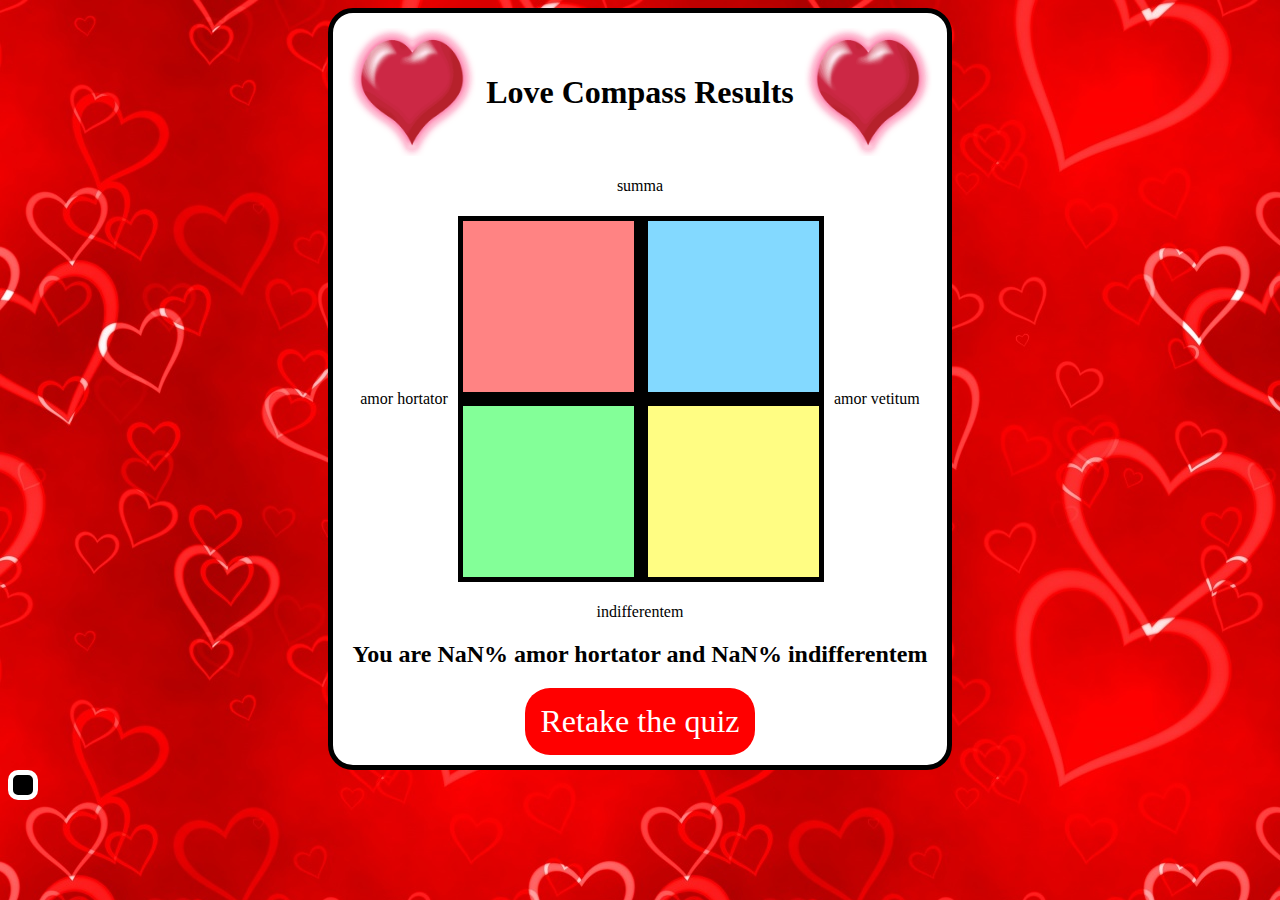
==== results.html @ f91bfa63 "Initial Commit. Need to add questions" ====
<!DOCTYPE html>
<html lang="en">
    <head>
        <meta charset="UTF-8">
        <title>Love Compass Results</title>
        <link rel="stylesheet" href="main.css">
        <style>
            #compass {
                image-rendering: -moz-crisp-edges;
                image-rendering: -webkit-crisp-edges;
                image-rendering: pixelated;
                image-rendering: crisp-edges;
                border:5px solid black;
            }
            #marker {
                position: absolute;
                z-index: 2;
                width: 20px;
                height: 20px;
                border-radius: 10px;
                background-color: black;
                border:5px solid white;
            }
        </style>
        <script src="results.js"></script>
    </head>
    <body>
        <div class="center content">
            <div class="flex flex-center">
                <img src="heart.gif" class="smal">
                <h1>Love Compass Results</h1>
                <img src="heart.gif" class="smal">
            </div>
            <div id="compass_whole">
                <p class="center">summa</p>
                <div class="flex">
                    <p>amor hortator</p>
                    <img id="compass" src="compass.png" width="60%">
                    <p>amor vetitum</p>
                </div>
                <p class="center">indifferentem</p>
            </div>
            <h2 id="res_text" class="center">You are blah blah blah</h2>
            <a href="quiz.html" class="center abtn">
                Retake the quiz
            </a>
        </div>
        <div id="marker"></div>
    </body>
</html>
---- main.css ----
body {
    background-color: rgb(179, 0, 0);
    background-image: url("back.jpg");
    font-family: "Comic Sans MS", "Comic Sans", ComicSansMS, cursive;
}

.center {
    width: fit-content;
    display: block;
    margin-left: auto;
    margin-right: auto;
}

.content {
    background-color: rgb(255, 255, 255);
    border:5px solid black;
    border-radius: 25px;
    width:fit-content;
    padding:10px;
}

.flex {
    display: flex;
    align-items: center;
    justify-content: center;
    align-content: center;
}

.flex > * {
    margin:5px;
}

.flex-center {
    width: fit-content;
    margin-left: auto;
    margin-right: auto;
}

.smal {
    width:8rem;
    height: 8rem;
}

li p {
    margin:1px;
}

.abtn {
    background-color: red;
    color:white;
    text-decoration: none;
    padding:15px;
    border-radius: 25px;
    font-size: 2rem;
}

.abtn:hover {
    background-color: pink;
    cursor: pointer;
}

.abtn:active{
    background-color: darkred;
}

li, b, li p {
    font-family: 1rem;
}

.btn-blue, .btn-red {
    color:white;
    padding:15px;
    border-radius: 25px;
    font-size: 1rem;
    user-select: none;
}

.btn-blue {
    background-color: blue;
}

.btn-red {
    background-color: red;
}

.btn-blue:hover {
    background-color: lightblue;
    cursor: pointer;
}

.btn-blue:active {
    background-color: darkblue;
}

.btn-red:hover {
    background-color: pink;
    cursor: pointer;
}

.btn-red:active {
    background-color: darkred;
}
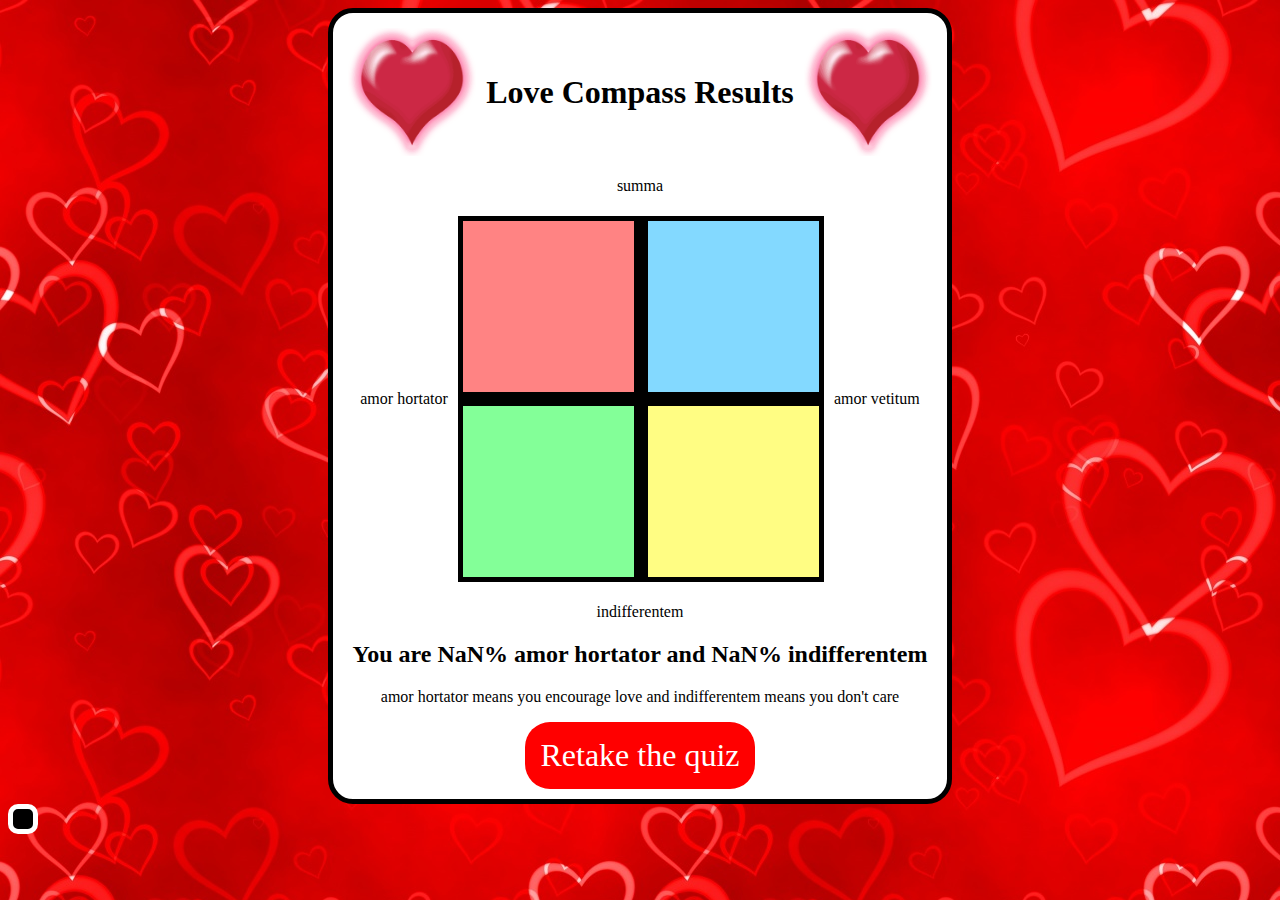
==== commit 8468b0af: "12 questions" ====
--- a/results.html
+++ b/results.html
@@ -41,6 +41,7 @@
                 <p class="center">indifferentem</p>
             </div>
             <h2 id="res_text" class="center">You are blah blah blah</h2>
+            <p class="center" id="ex_text"></p>
             <a href="quiz.html" class="center abtn">
                 Retake the quiz
             </a>
